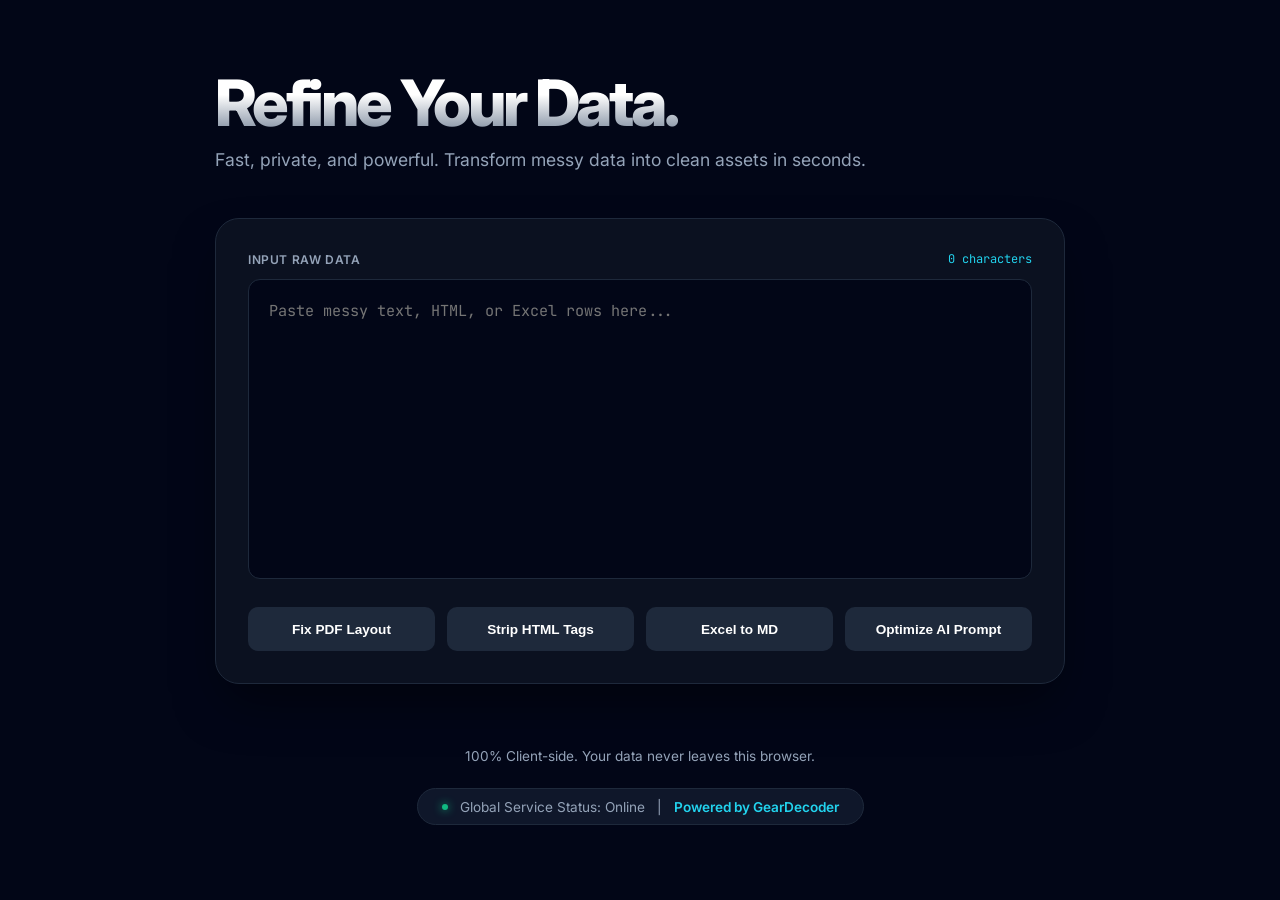
==== index.html @ 71c8193d "Initial commit: DataPolish v1.0" ====
<!doctype html>
<html lang="en">
  <head>
    <meta charset="UTF-8" />
    <meta name="viewport" content="width=device-width, initial-scale=1.0" />
    <meta name="mobile-web-app-capable" content="yes" />
    <meta name="theme-color" content="#020617" />

    <!-- SEO & Branding -->
    <title>DataPolish | Professional AI Prompt & Text Utility</title>
    <meta
      name="title"
      content="DataPolish | Professional AI Prompt & Text Utility"
    />
    <meta
      name="description"
      content="Fix PDF layouts, strip HTML tags, and convert Excel to Markdown. 100% private, browser-based data polishing for the AI era."
    />

    <!-- Open Graph / Social Media -->
    <meta property="og:type" content="website" />
    <meta property="og:url" content="https://datapolish.org/" />
    <meta
      property="og:title"
      content="DataPolish | Professional Text & AI Utility"
    />
    <meta
      property="og:description"
      content="The cleanest way to refine your data. No tracking, no registration."
    />
    <!-- og:image bude doplnene ked vyrobime og-image.png (1200x630) -->

    <!-- Favicon & Styles -->
    <link
      rel="icon"
      href="data:image/svg+xml,<svg xmlns=%22http://www.w3.org/2000/svg%22 viewBox=%220 0 100 100%22><text y=%22.9em%22 font-size=%2290%22>⚡</text></svg>"
    />
    <link rel="stylesheet" href="style.css" />

    <!-- Fonts -->
    <link rel="preconnect" href="https://fonts.googleapis.com" />
    <link rel="preconnect" href="https://fonts.gstatic.com" crossorigin />
    <link
      href="https://fonts.googleapis.com/css2?family=Inter:wght@400;600;800&family=JetBrains+Mono&display=swap"
      rel="stylesheet"
    />
  </head>
  <body>
    <div class="container">
      <header>
        <h1>Refine Your Data.</h1>
        <p class="subtitle">
          Fast, private, and powerful. Transform messy data into clean assets in
          seconds.
        </p>
      </header>

      <main class="card">
        <div class="label-row">
          <label for="mainInput">Input Raw Data</label>
          <span id="charCount">0 characters</span>
        </div>

        <textarea
          id="mainInput"
          placeholder="Paste messy text, HTML, or Excel rows here..."
          spellcheck="false"
        ></textarea>

        <div class="button-grid">
          <button class="btn-tool" data-action="pdf">Fix PDF Layout</button>
          <button class="btn-tool" data-action="html">Strip HTML Tags</button>
          <button class="btn-tool" data-action="markdown">Excel to MD</button>
          <button class="btn-tool" data-action="ai">Optimize AI Prompt</button>
        </div>

        <div id="outputContainer" class="hidden">
          <div class="result-header">
            <label>Refined Result</label>
            <button id="copyBtn" class="btn-copy">Copy to Clipboard</button>
          </div>
          <div id="mainOutput" class="output-area"></div>
        </div>
      </main>

      <footer>
        <p>100% Client-side. Your data never leaves this browser.</p>
        <div class="status-bar">
          <span class="dot"></span> Global Service Status: Online
          <span class="separator">|</span>
          <a
            href="https://bikegeardecoder.com"
            target="_blank"
            rel="noopener noreferrer"
            class="affiliate-link"
            >Powered by GearDecoder</a
          >
        </div>
      </footer>
    </div>
    <script src="app.js"></script>
  </body>
</html>
---- style.css ----
:root {
  --bg-dark: #020617;
  --bg-card: #0b1120;
  --border: #1e293b;
  --text-primary: #f8fafc;
  --text-secondary: #94a3b8;
  --accent: #22d3ee; /* Cyan */
  --font-sans: "Inter", sans-serif;
  --font-mono: "JetBrains Mono", monospace;
}

* {
  margin: 0;
  padding: 0;
  box-sizing: border-box;
}

body {
  background-color: var(--bg-dark);
  color: var(--text-primary);
  font-family: var(--font-sans);
  display: flex;
  justify-content: center;
  padding: 4rem 1.5rem;
  -webkit-font-smoothing: antialiased;
}

.container {
  width: 100%;
  max-width: 850px;
}

h1 {
  font-size: clamp(2.5rem, 8vw, 4rem);
  font-weight: 800;
  letter-spacing: -0.05em;
  margin-bottom: 0.5rem;
  background: linear-gradient(to bottom, #fff 40%, #64748b);
  -webkit-background-clip: text;
  -webkit-text-fill-color: transparent;
}

.subtitle {
  color: var(--text-secondary);
  margin-bottom: 3rem;
  font-size: 1.1rem;
}

.card {
  background: var(--bg-card);
  border: 1px solid var(--border);
  border-radius: 24px;
  padding: 2rem;
  box-shadow: 0 25px 50px -12px rgba(0, 0, 0, 0.5);
}

.label-row {
  display: flex;
  justify-content: space-between;
  margin-bottom: 0.75rem;
  align-items: center;
}
label {
  font-size: 0.75rem;
  font-weight: 600;
  text-transform: uppercase;
  color: var(--text-secondary);
  letter-spacing: 0.05em;
}
#charCount {
  color: var(--accent);
  font-family: var(--font-mono);
  font-size: 0.75rem;
}

textarea,
.output-area {
  width: 100%;
  background: #020617;
  border: 1px solid var(--border);
  border-radius: 12px;
  padding: 1.25rem;
  color: var(--text-primary);
  font-family: var(--font-mono);
  font-size: 0.95rem;
  outline: none;
  transition: border-color 0.2s;
}

textarea {
  height: 300px;
  resize: none;
  margin-bottom: 1.5rem;
}
textarea:focus {
  border-color: var(--accent);
}

.button-grid {
  display: grid;
  grid-template-columns: repeat(auto-fit, minmax(160px, 1fr));
  gap: 0.75rem;
}

.btn-tool {
  background: #1e293b;
  border: 1px solid transparent;
  color: #fff;
  padding: 0.85rem;
  border-radius: 10px;
  font-weight: 600;
  font-size: 0.85rem;
  cursor: pointer;
  transition: all 0.2s;
}

.btn-tool:hover {
  background: #334155;
  border-color: var(--accent);
  transform: translateY(-1px);
}

#outputContainer {
  margin-top: 2rem;
  padding-top: 2rem;
  border-top: 1px solid var(--border);
}
.result-header {
  display: flex;
  justify-content: space-between;
  align-items: center;
  margin-bottom: 1rem;
}

.btn-copy {
  background: var(--accent);
  color: #020617;
  border: none;
  padding: 0.6rem 1.2rem;
  border-radius: 8px;
  font-size: 0.75rem;
  font-weight: 700;
  cursor: pointer;
}

.output-area {
  min-height: 120px;
  white-space: pre-wrap;
  background: #070b14;
}

footer {
  margin-top: 4rem;
  text-align: center;
  color: var(--text-secondary);
  font-size: 0.85rem;
}
.status-bar {
  display: inline-flex;
  align-items: center;
  gap: 0.75rem;
  margin-top: 1.5rem;
  padding: 0.6rem 1.5rem;
  background: #0f172a;
  border: 1px solid var(--border);
  border-radius: 100px;
}
.dot {
  width: 6px;
  height: 6px;
  background: #10b981;
  border-radius: 50%;
  box-shadow: 0 0 8px #10b981;
}
.affiliate-link {
  color: var(--accent);
  text-decoration: none;
  font-weight: 600;
}
.hidden {
  display: none;
}

@media (max-width: 600px) {
  body {
    padding: 2rem 1rem;
  }
  h1 {
    font-size: 2.5rem;
  }
  .button-grid {
    grid-template-columns: 1fr 1fr;
  }
}

/* 404 page */
.error-card {
  text-align: center;
  padding: 4rem 2rem;
}
.error-code {
  font-size: clamp(5rem, 20vw, 9rem);
  font-weight: 800;
  letter-spacing: -0.05em;
  background: linear-gradient(to bottom, #fff 40%, #64748b);
  -webkit-background-clip: text;
  -webkit-text-fill-color: transparent;
  line-height: 1;
  margin-bottom: 0.5rem;
}
.error-title {
  font-size: 1.5rem;
  font-weight: 600;
  margin-bottom: 1rem;
  color: var(--text-primary);
}
.error-msg {
  color: var(--text-secondary);
  font-size: 1.05rem;
  margin-bottom: 2rem;
  max-width: 480px;
  margin-left: auto;
  margin-right: auto;
}
.home-link {
  display: inline-block;
  background: var(--accent);
  color: #020617;
  padding: 0.85rem 1.75rem;
  border-radius: 10px;
  font-weight: 700;
  text-decoration: none;
  font-size: 0.9rem;
  transition: transform 0.2s;
}
.home-link:hover {
  transform: translateY(-1px);
}
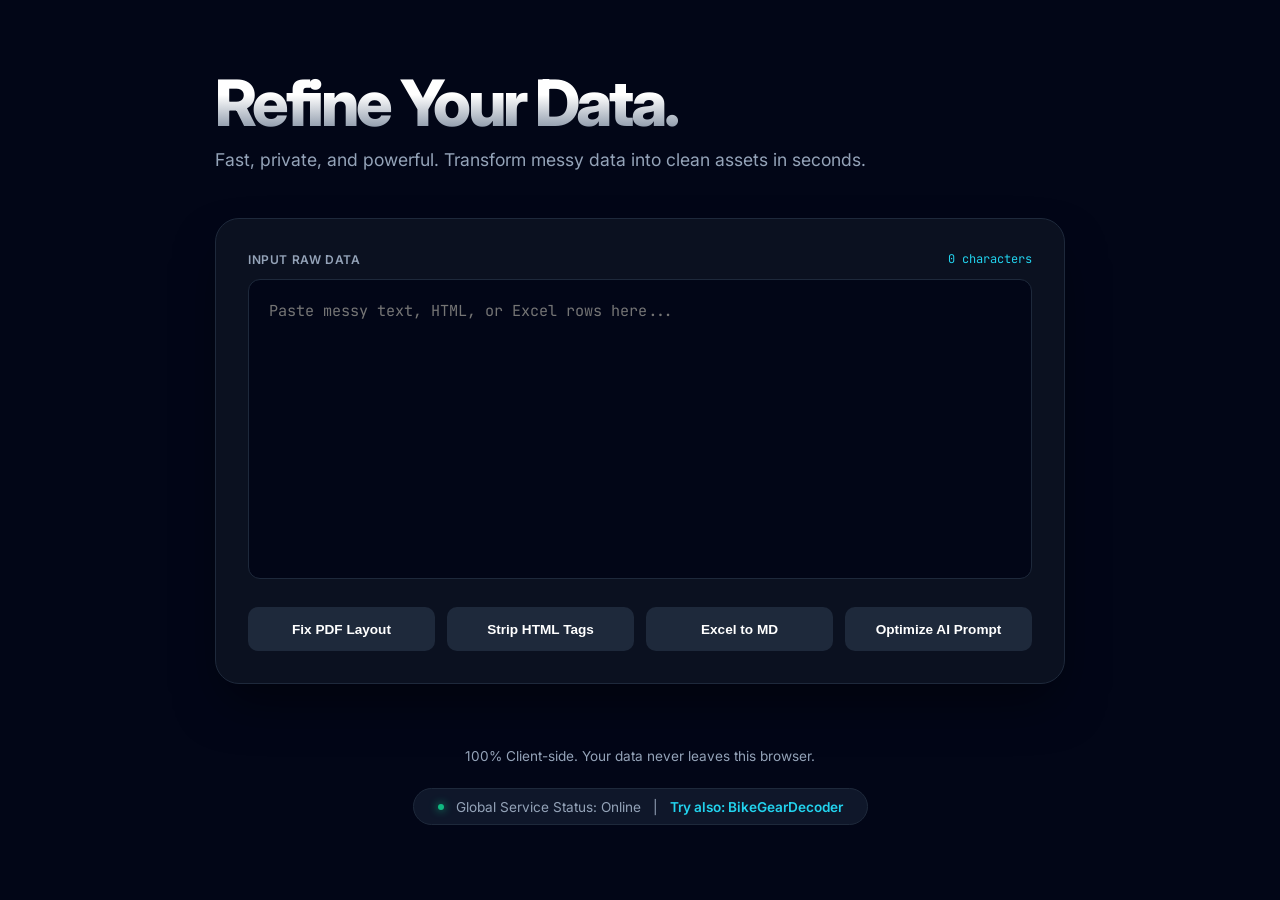
==== commit 8c411060: "Rebrand footer link: 'Try also' instead of misleading 'Powered by'" ====
--- a/index.html
+++ b/index.html
@@ -93,7 +93,7 @@
             target="_blank"
             rel="noopener noreferrer"
             class="affiliate-link"
-            >Powered by GearDecoder</a
+            >Try also: BikeGearDecoder</a
           >
         </div>
       </footer>
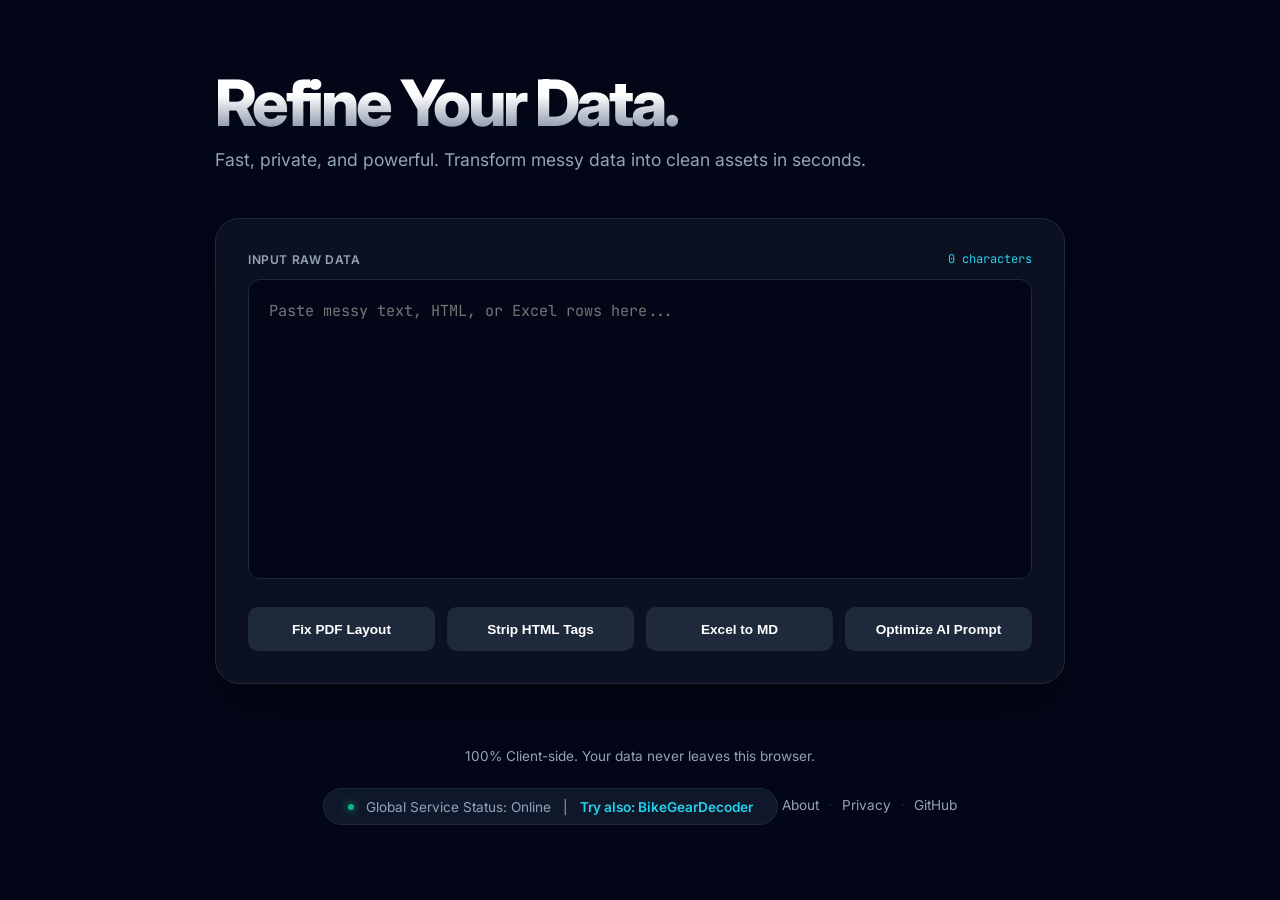
==== commit 9b9f8d7d: "Add About and Privacy pages, update footer with site links" ====
--- a/index.html
+++ b/index.html
@@ -96,6 +96,18 @@
             >Try also: BikeGearDecoder</a
           >
         </div>
+        <div class="footer-links">
+          <a href="/about">About</a>
+          <span class="separator">·</span>
+          <a href="/privacy">Privacy</a>
+          <span class="separator">·</span>
+          <a
+            href="https://github.com/tosko21-ux/datapolish"
+            target="_blank"
+            rel="noopener noreferrer"
+            >GitHub</a
+          >
+        </div>
       </footer>
     </div>
     <script src="app.js"></script>
--- a/style.css
+++ b/style.css
@@ -236,3 +236,101 @@
 .home-link:hover {
   transform: translateY(-1px);
 }
+
+/* Content pages (About, Privacy) */
+.back-link {
+  display: inline-block;
+  color: var(--text-secondary);
+  text-decoration: none;
+  font-size: 0.85rem;
+  font-weight: 600;
+  margin-bottom: 1.5rem;
+  transition: color 0.2s;
+}
+.back-link:hover {
+  color: var(--accent);
+}
+.content-h1 {
+  font-size: clamp(2rem, 6vw, 3rem);
+}
+.content-card {
+  padding: 2.5rem;
+}
+.content-card .lead {
+  font-size: 1.1rem;
+  color: var(--text-secondary);
+  line-height: 1.7;
+  margin-bottom: 2rem;
+  padding-bottom: 2rem;
+  border-bottom: 1px solid var(--border);
+}
+.content-card h2 {
+  font-size: 1.15rem;
+  font-weight: 600;
+  color: var(--text-primary);
+  margin-top: 2rem;
+  margin-bottom: 0.85rem;
+  letter-spacing: -0.01em;
+}
+.content-card h2:first-of-type {
+  margin-top: 0;
+}
+.content-card p {
+  color: var(--text-secondary);
+  line-height: 1.7;
+  margin-bottom: 1rem;
+  font-size: 0.95rem;
+}
+.content-card ul {
+  color: var(--text-secondary);
+  line-height: 1.7;
+  margin-bottom: 1rem;
+  padding-left: 1.5rem;
+  font-size: 0.95rem;
+}
+.content-card li {
+  margin-bottom: 0.5rem;
+}
+.content-card strong {
+  color: var(--text-primary);
+  font-weight: 600;
+}
+.content-card code {
+  background: #020617;
+  padding: 0.15rem 0.45rem;
+  border-radius: 4px;
+  font-family: var(--font-mono);
+  font-size: 0.85em;
+  color: var(--accent);
+  border: 1px solid var(--border);
+}
+.inline-link {
+  color: var(--accent);
+  text-decoration: none;
+  font-weight: 500;
+  border-bottom: 1px solid transparent;
+  transition: border-color 0.2s;
+}
+.inline-link:hover {
+  border-bottom-color: var(--accent);
+}
+
+/* Footer links */
+.footer-links {
+  display: inline-flex;
+  align-items: center;
+  gap: 0.6rem;
+  margin-top: 1.25rem;
+  font-size: 0.85rem;
+}
+.footer-links a {
+  color: var(--text-secondary);
+  text-decoration: none;
+  transition: color 0.2s;
+}
+.footer-links a:hover {
+  color: var(--accent);
+}
+.footer-links .separator {
+  color: var(--border);
+}
